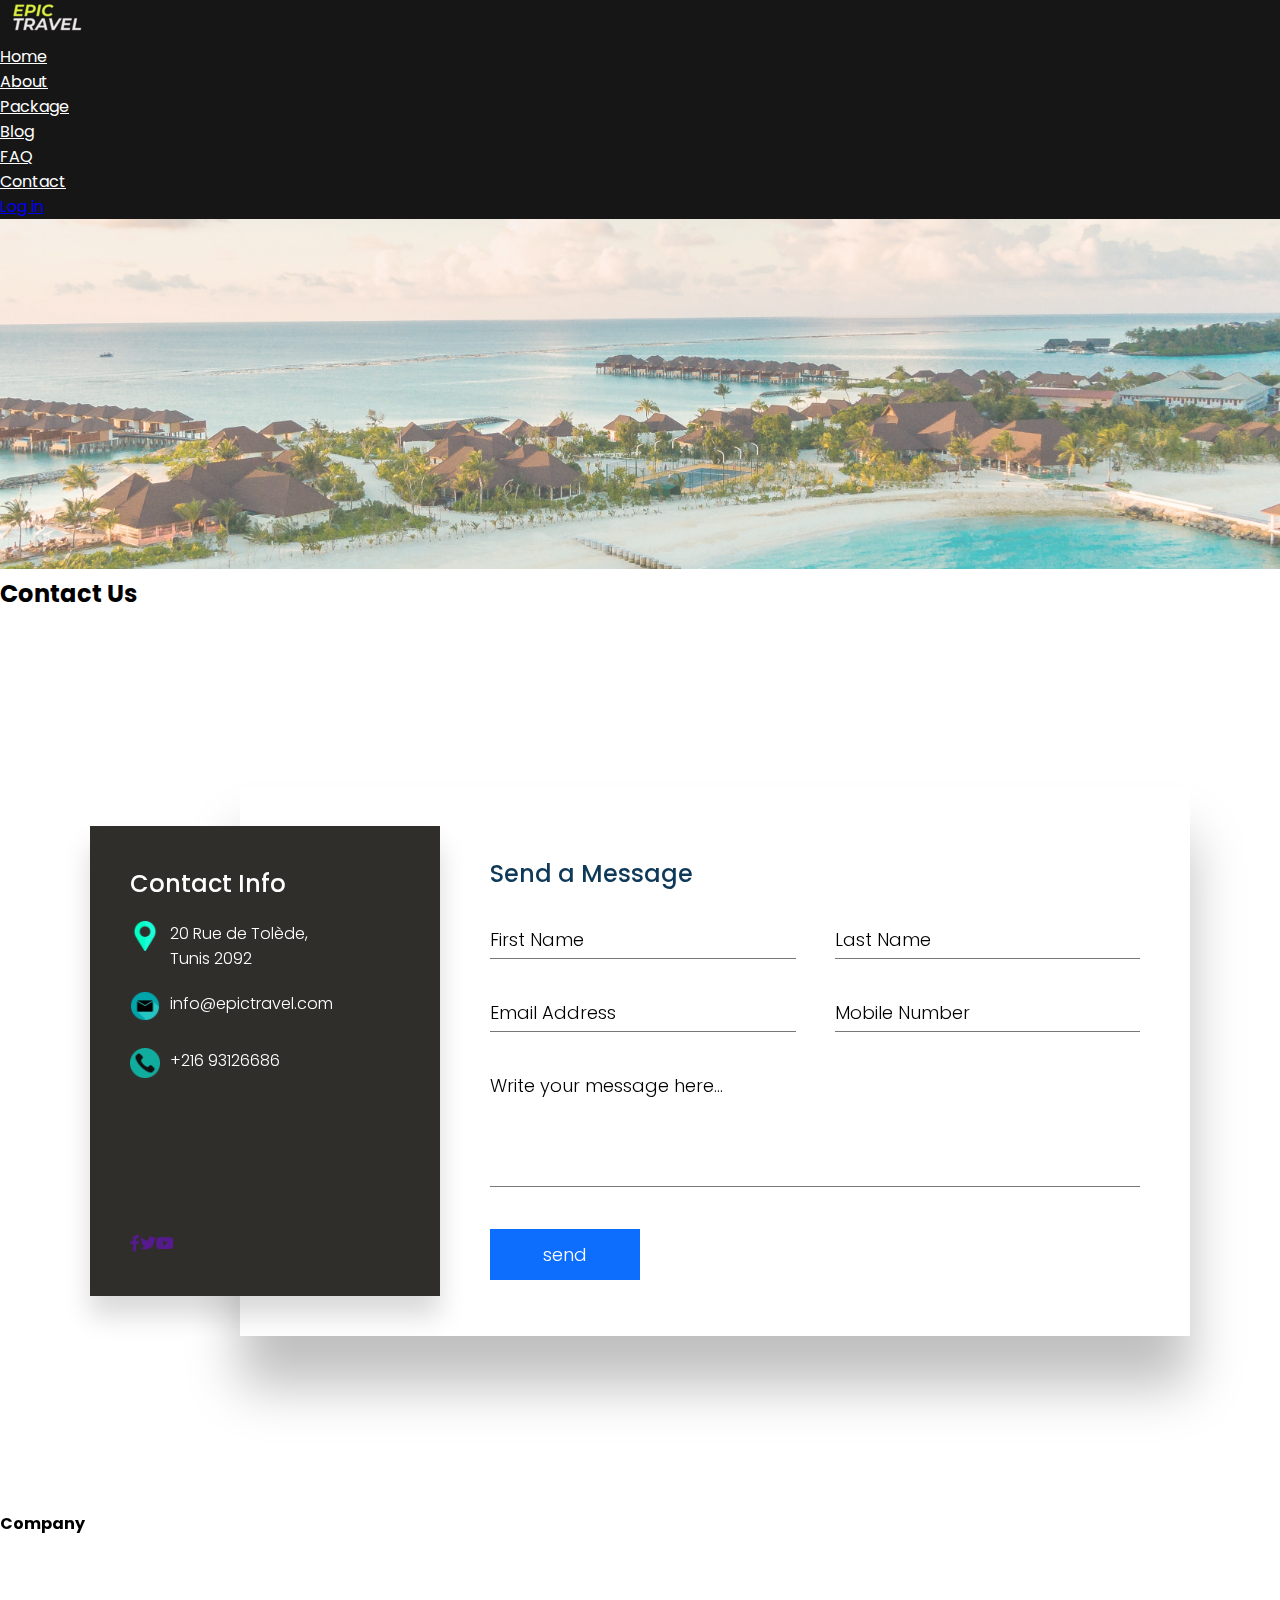
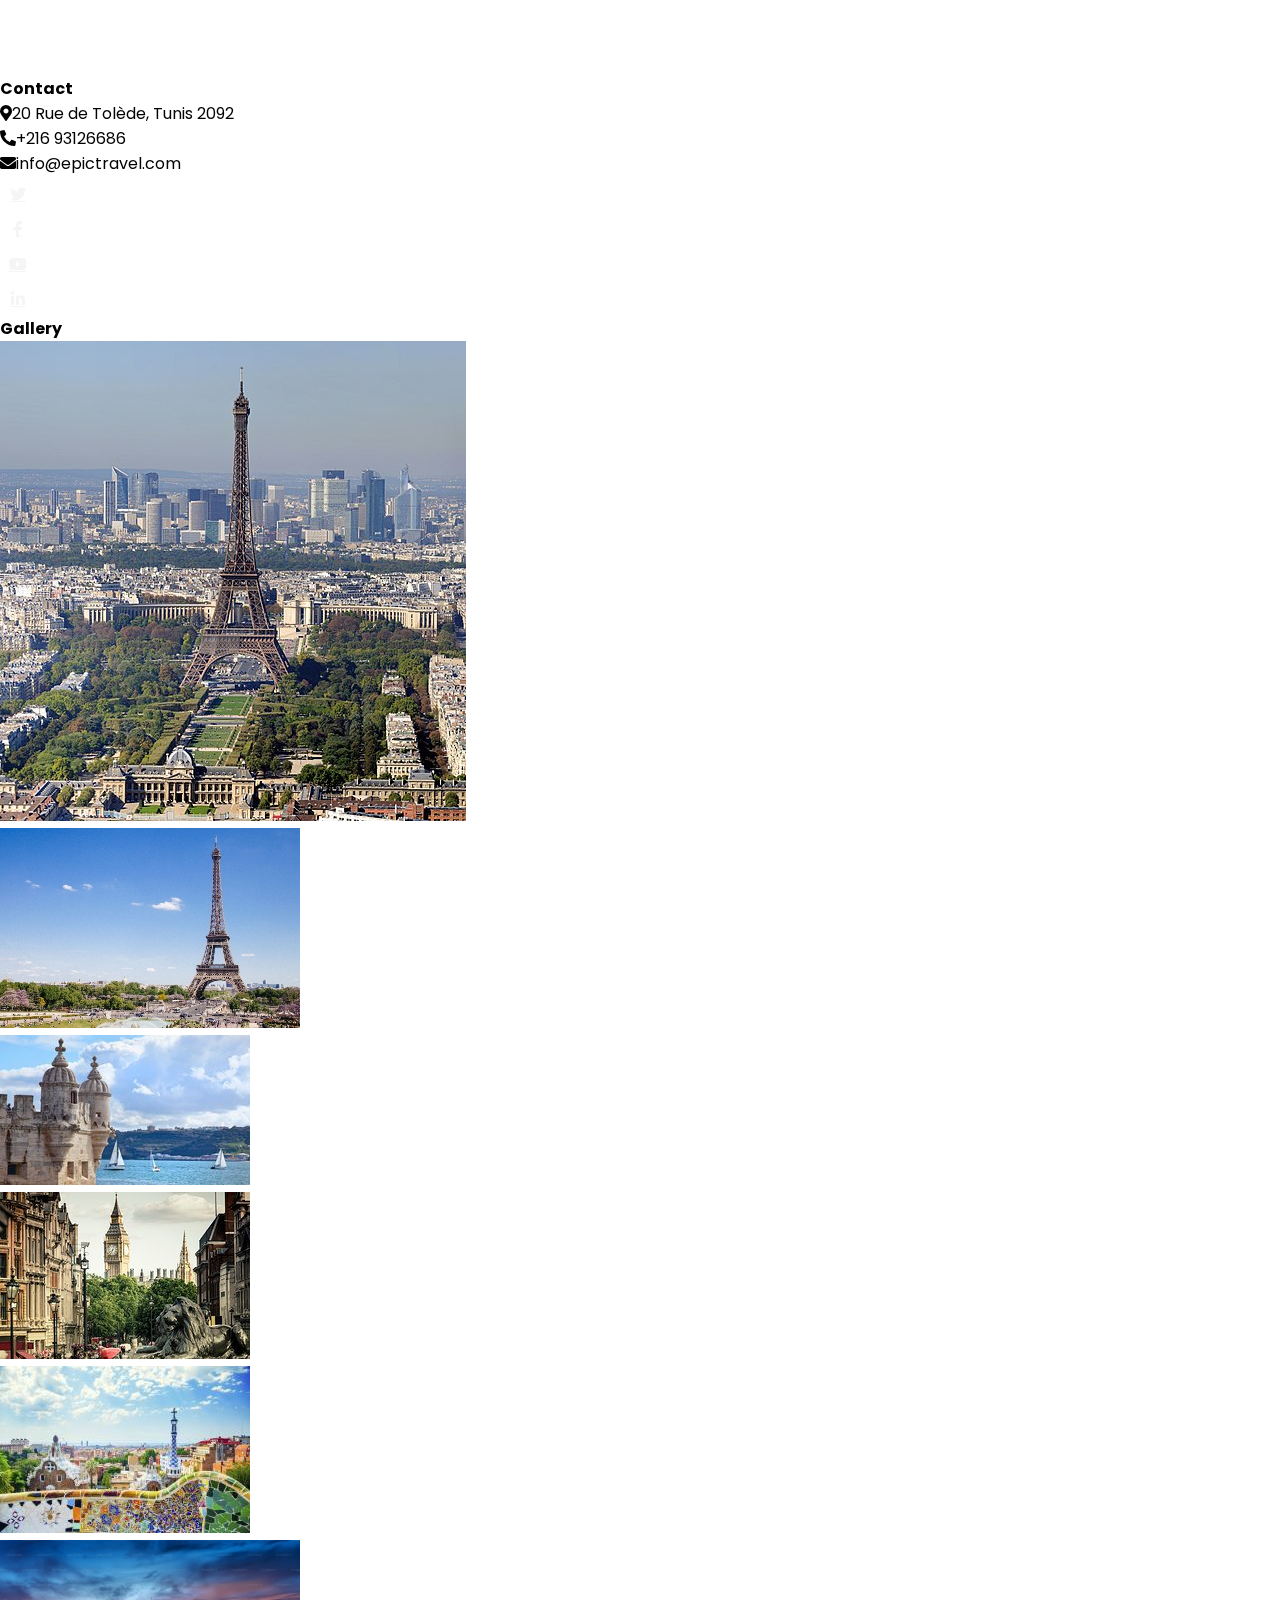
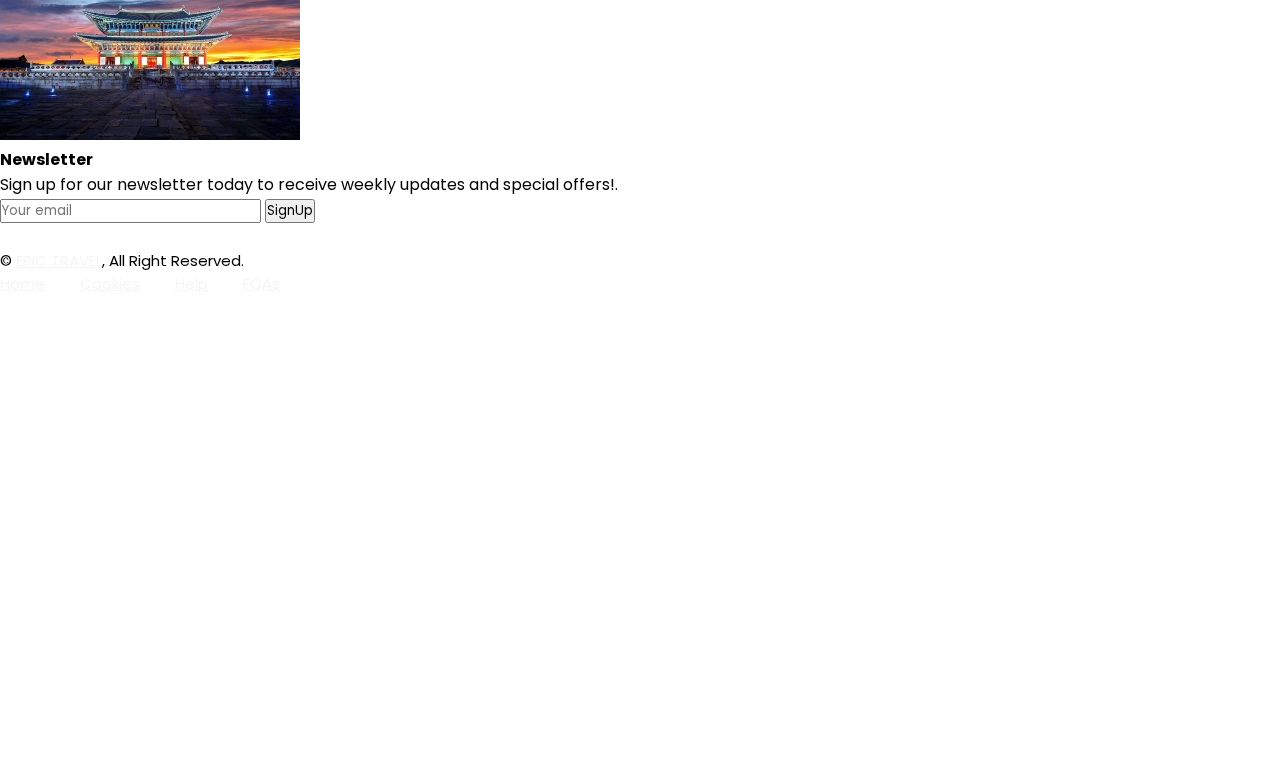
==== Contact.html @ 3b7e9346 "Add files via upload" ====
<!DOCTYPE html>
<html lang="en">
  <head>
    <meta charset="UTF-8" />
    <meta http-equiv="X-UA-Compatible" content="IE=edge" />
    <meta name="viewport" content="width=device-width, initial-scale=1.0" />
    <link
      href="https://cdn.jsdelivr.net/npm/bootstrap@5.3.0-alpha3/dist/css/bootstrap.min.css"
      rel="stylesheet"
      integrity="sha384-KK94CHFLLe+nY2dmCWGMq91rCGa5gtU4mk92HdvYe+M/SXH301p5ILy+dN9+nJOZ"
      crossorigin="anonymous"
    />

    <link rel="stylesheet" href="contact.css" />
    <link rel="preconnect" href="https://fonts.googleapis.com" />
    <link rel="preconnect" href="https://fonts.gstatic.com" crossorigin />
    <link
      href="https://fonts.googleapis.com/css2?family=Open+Sans:wght@300;400;500;600&display=swap"
      rel="stylesheet"
    />

    <!-- Google Web Fonts -->
    <link rel="preconnect" href="https://fonts.googleapis.com" />
    <link rel="preconnect" href="https://fonts.gstatic.com" crossorigin />
    <link
      href="https://fonts.googleapis.com/css2?family=Heebo:wght@400;500;600&family=Nunito:wght@600;700;800&display=swap"
      rel="stylesheet"
    />

    <!-- Icon Font Stylesheet -->
    <link
      href="https://cdnjs.cloudflare.com/ajax/libs/font-awesome/5.10.0/css/all.min.css"
      rel="stylesheet"
    />
    <link
      href="https://cdn.jsdelivr.net/npm/bootstrap-icons@1.4.1/font/bootstrap-icons.css"
      rel="stylesheet"
    />
    <title>Document</title>
  </head>

  <body>
 <!--navbar-->
 <div class="navvbar">
    <nav class="navbar navbar-expand-lg">
      <div class="container-fluid">
        <a class="navbar-brand" href="index.html">
          <img class="imag" src="images/logo.png" alt="" />
        </a>

        <ul class="navbar-nav">
          <li class="nav-item">
            <a class="nav-link" href="index.html">Home</a>
          </li>
          <li class="nav-item">
            <a class="nav-link" href="about.html">About</a>
          </li>
          <li class="nav-item">
            <a class="nav-link" href="package.html">Package</a>
          </li>
          <li class="nav-item">
            <a class="nav-link" href="blog.html">Blog</a>
          </li>
          <li class="nav-item">
            <a class="nav-link" href="faq.html">FAQ</a>
          </li>
          <li class="nav-item"><a class="nav-link" href="Contact.html">Contact</a></li>

        </ul>
        <div class="btton">
          <a class="btn btn-light" href="login.html">Log in</a>
        </div>
      </div>
    </nav>
  </div>

<!-- img -->
  
    <img class="imagg" src="images/beach.jpg" alt="tunis" >
    <!-- img end -->

    <h2 class="text-center my-5">Contact Us</h2>

<!--contact -->
<section>
    <div class="container">
        <div class="contactInfo">
            <div>
                <h2>Contact Info</h2>
                <ul class="info">
                    <li>
                        <span><img src="images/placeholder.png"></span>
                        <span>20 Rue de Tolède,
                            <br> Tunis
                            2092
                        </span>
                    </li>
                    <li>
                        <span><img src="images/mail.png"></span>
                        <span>info@epictravel.com </span>
                    </li>
                    <li>
                        <span><img src="images/phone.png"></span>
                        <span>+216 93126686</span>
                    </li>
                </ul>
            </div>
            <ul class="sci">
                <a class="btn btn-outline-light btn-social mx-2" href=""><i class="fab fa-facebook-f"></i></a>
                <a class="btn btn-outline-light btn-social mx-2" href=""><i class="fab fa-twitter"></i></a>
                <a class="btn btn-outline-light btn-social mx-2" href=""><i class="fab fa-youtube"></i></a>

            </ul>
        </div>
        <div class="contactForm">
            <h2>Send a Message</h2>
            <div class="formBox">
                <div class="inputBox w50">
                    <input type="text" required>
                    <span>First Name</span>
                </div>
                <div class="inputBox w50">
                    <input type="text" required>
                    <span>Last Name</span>
                </div>
                <div class="inputBox w50">
                    <input type="text" required>
                    <span>Email Address</span>
                </div>
                <div class="inputBox w50">
                    <input type="text" required>
                    <span>Mobile Number</span>
                </div>
                <div class="inputBox w100">
                    <textarea required></textarea>
                    <span>Write your message here...</span>
                </div>
                <div class="inputBox w100">
                    <input type="submit" value="send">
                </div>
            </div>
        </div>
    </div>
</section>
<!-- cantact end  -->












   <!-- Footer Start -->
   <div
   class="container-fluid bg-dark text-light footer pt-5 mt-5 wow fadeIn"
   data-wow-delay="0.1s"
 >
   <div class="container py-5">
     <div class="row g-5">
       <div class="col-lg-3 col-md-6">
         <h4 class="text-white mb-3">Company</h4>
         <a class="btn btn-link" href="about.html">About Us</a>
         <a class="btn btn-link" href="Contact.html">Contact Us</a>
         <a class="btn btn-link" href="">Privacy Policy</a>
         <a class="btn btn-link" href="">Terms & Condition</a>
         <a class="btn btn-link" href="faq.html">FAQs & Help</a>
       </div>
       <div class="col-lg-3 col-md-6">
         <h4 class="text-white mb-3">Contact</h4>
         <p class="mb-2">
           <i class="fa fa-map-marker-alt me-3"></i>20 Rue de Tolède, Tunis
           2092
         </p>
         <p class="mb-2">
           <i class="fa fa-phone-alt me-3"></i>+216 93126686
         </p>
         <p class="mb-2">
           <i class="fa fa-envelope me-3"></i>info@epictravel.com
         </p>
         <div class="d-flex pt-2">
           <a class="btn btn-outline-light btn-social" href=""
             ><i class="fab fa-twitter"></i
           ></a>
           <a class="btn btn-outline-light btn-social" href=""
             ><i class="fab fa-facebook-f"></i
           ></a>
           <a class="btn btn-outline-light btn-social" href=""
             ><i class="fab fa-youtube"></i
           ></a>
           <a class="btn btn-outline-light btn-social" href=""
             ><i class="fab fa-linkedin-in"></i
           ></a>
         </div>
       </div>
       <div class="col-lg-3 col-md-6">
         <h4 class="text-white mb-3">Gallery</h4>
         <div class="row g-2 pt-2">
           <div class="col-4">
             <img
               class="img-fluid bg-light p-1"
               src="images/paris2.jpg"
               alt=""
             />
           </div>
           <div class="col-4">
             <img
               class="img-fluid bg-light p-1"
               src="images/paris.jpg"
               alt=""
             />
           </div>
           <div class="col-4">
             <img
               class="img-fluid bg-light p-1"
               src="images/lisbon.jpg"
               alt=""
             />
           </div>
           <div class="col-4">
             <img
               class="img-fluid bg-light p-1"
               src="images/london.jpg"
               alt=""
             />
           </div>
           <div class="col-4">
             <img
               class="img-fluid bg-light p-1"
               src="images/barcelona.jpg"
               alt=""
             />
           </div>
           <div class="col-4">
             <img
               class="img-fluid bg-light p-1"
               src="images/seoul.jpg"
               alt=""
             />
           </div>
         </div>
       </div>
       <div class="col-lg-3 col-md-6">
         <h4 class="text-white mb-3">Newsletter</h4>
         <p>
           Sign up for our newsletter today to receive weekly updates and
           special offers!.
         </p>
         <div class="position-relative mx-auto" style="max-width: 400px">
           <input
             class="form-control border-primary w-100 py-3 ps-4 pe-5"
             type="text"
             placeholder="Your email"
           />
           <button
             type="button"
             class="btn btn-primary py-2 position-absolute top-0 end-0 mt-2 me-2"
           >
             SignUp
           </button>
         </div>
       </div>
     </div>
   </div>
   <div class="container">
     <div class="copyright">
       <div class="row">
         <div class="col-md-6 text-center text-md-start mb-3 mb-md-0">
           &copy; <a class="border-bottom" href="#">EPIC TRAVEL</a>, All
           Right Reserved.
         </div>
         <div class="col-md-6 text-center text-md-end">
           <div class="footer-menu">
             <a href="index.html">Home</a>
             <a href="">Cookies</a>
             <a href="">Help</a>
             <a href="faq.html">FQAs</a>
           </div>
         </div>
       </div>
     </div>
   </div>
 </div>
 <!-- Footer End -->

 <script
   src="https://cdn.jsdelivr.net/npm/bootstrap@5.3.0-alpha3/dist/js/bootstrap.min.js"
   integrity="sha384-Y4oOpwW3duJdCWv5ly8SCFYWqFDsfob/3GkgExXKV4idmbt98QcxXYs9UoXAB7BZ"
   crossorigin="anonymous"
 ></script>
</body>
</html>
---- contact.css ----
@import url('https://fonts.googleapis.com/css2?family=Poppins:wght@200;300;400;500;600;700;800;900&display=swap');
*
{
  margin: 0;
  padding: 0;
  box-sizing: border-box;
  font-family: 'Poppins', sans-serif;
}
section
{
  display: flex;
  justify-content: center;
  align-items: center;
  min-height: 100vh;
  background: rgba(255, 255, 255, .1);
}
section::before
{
  content: '';
  position: absolute;
  top: 0;
  left: 0;
  width: 50%;
  height: 100%;
  /* background: #fff38e; */
}
.container
{
  position: relative;
  min-width: 1100px;
  min-height: 550px;
  display: flex;
  z-index: 1000;
}
.container .contactInfo
{
  position: absolute;
  top: 40px;
  width: 350px;
  height: calc(100% - 80px);
  background: #302e2b;
  z-index: 1;
  padding: 40px;
  display: flex;
  flex-direction: column;
  justify-content: space-between;
  box-shadow: 0 20px 25px rgba(0,0,0,0.15);
}
.container .contactInfo h2
{
  color: #fff;
  font-size: 24px;
  font-weight: 500;
}
.container .contactInfo ul.info
{
  position: relative;
  margin: 20px 0;
}
.container .contactInfo ul.info li
{
  position: relative;
  list-style: none;
  display: flex;
  margin: 20px 0;
  cursor: pointer;
  align-items: flex-start;
}
.container .contactInfo ul.info li span:nth-child(1)
{
  width: 30px;
  min-width: 30px;
}
.container .contactInfo ul.info li span img
{
  max-width: 100%;
  filter: invert(1);
}
.container .contactInfo ul.info li span:nth-child(2)
{
  color: #fff;
  margin-left: 10px;
  font-weight: 300;
}
.container .contactInfo ul.sci
{
  position: relative;
  display: flex;
}
.container .contactInfo ul.sci li
{
  list-style: none;
  margin-right: 15px;
}
.container .contactInfo ul.sci li a
{
  list-style: none;
}
.container .contactInfo ul.sci li a img
{
  filter: invert(1);
}
.container .contactForm
{
  position: absolute;
  padding: 70px 50px;
  padding-left: 250px;
  margin-left: 150px;
  width: calc(100% - 150px);
  height: 100%;
  background: #fff;
  box-shadow: 0 50px 50px rgba(0,0,0,0.25);
}
.container .contactForm h2
{
  color: #0f3959;
  font-size: 24px;
  font-weight: 500;
}
.container .contactForm .formBox
{
  position: relative;
  display: flex;
  justify-content: space-between;
  flex-wrap: wrap;
  padding-top: 30px;
}
.container .contactForm .formBox .inputBox
{
  position: relative;
  margin: 0 0 35px 0;
}
.container .contactForm .formBox .inputBox.w50
{
  width: 47%;
}
.container .contactForm .formBox .inputBox.w100
{
  width: 100%;
}
.container .contactForm .formBox .inputBox input,
.container .contactForm .formBox .inputBox textarea
{
  width: 100%;
  resize: none;
  padding: 5px 0;
  font-size: 18px;
  font-weight: 300;
  color: #333;
  border: none;
  outline: none;
  border-bottom: 1px solid #777;
}
.container .contactForm .formBox .inputBox textarea
{
  min-height: 120px;
}
.container .contactForm .formBox .inputBox span
{
  position: absolute;
  left: 0;
  padding: 5px 0;
  pointer-events: none;
  font-size: 18px;
  font-weight: 300;
  transition: 0.3s;
}
.container .contactForm .formBox .inputBox input:focus ~ span,
.container .contactForm .formBox .inputBox input:valid ~ span,
.container .contactForm .formBox .inputBox textarea:focus ~ span,
.container .contactForm .formBox .inputBox textarea:valid ~ span
{
  transform: translateY(-20px);
  font-size: 12px;
  font-weight: 400;
  letter-spacing: 1px;
  color: #095a55;
  font-weight: 500;
}
.container .contactForm .formBox .inputBox input[type="submit"]
{
  position: relative;
  cursor: pointer;
  background: #0d6efd;
  color: #fff;
  border: none;
  max-width: 150px;
  padding: 12px;
}
.container .contactForm .formBox .inputBox input[type="submit"]:hover
{
  background: #bad208c7;
}

@media (max-width: 1200px)
{
  .container
  {
    max-width: 90%;
    min-width: auto;
    margin: 20px;
    box-shadow: 0 20px 50px rgba(0,0,0,0.2);
  }
  .container .contactInfo
  {
    position: relative;
    top: 0;
    height: 550px;
    box-shadow: none;
  }
  .container .contactForm
  {
    position: relative;
    width: calc(100% - 350px);
    height: 550px;
    padding-left: 0;
    margin-left: 0;
    padding: 40px;
    box-shadow: none;
  }
}

@media (max-width: 991px)
{
  
  section::before
  {
    display: none;
  }
  .container
  {
    display: flex;
    flex-direction: column-reverse;
  }
  .container .contactInfo
  {
    width: 100%;
    height: auto;
    flex-direction: row;
  }
  .container .contactInfo ul.sci
  {
    position: relative;
    display: flex;
    justify-content: center;
    align-items: center;
  }
  .container .contactForm
  {
    width: 100%;
  }
}

@media (max-width: 600px)
{
  .container .contactForm
  {
    height: auto;
    padding: 25px;
  }
  .container .contactForm .formBox .inputBox.w50
  {
    width: 100%;
  }
  .container .contactInfo
  {
    flex-direction: column;
    align-items: flex-start;
    padding: 25px;
  }
  .container .contactInfo ul.sci
  {
    margin-top: 40px;
  }
}


/* navbar */
.navvbar {
    background-color: rgb(22, 22, 22);
}

.navvbar {
    position: sticky;
    top: 0;
    z-index: 1;
}

.navbar-brand {
    padding-left: 10px;
    max-height: 100px;
}

.imag {
    height: 100%;
    object-fit: cover;
}

.nav-link {
    color: white;
    font-weight: 400;
    font-size: 1rem;
}

.btton {
    font-weight: 400;
    font-size: 1rem;

}

.c-item {
    height: 480px;
}

.c-img {
    height: 100%;
    object-fit: cover;
    filter: brightness(0.6);
}



/*** Footer ***/
.footer .btn.btn-social {
    margin-right: 5px;
    width: 35px;
    height: 35px;
    display: flex;
    align-items: center;
    justify-content: center;
    color: #F5F5F5;
    font-weight: normal;
    border: 1px solid #FFFFFF;
    border-radius: 35px;
    transition: .3s;
}

.footer .btn.btn-social:hover {
    color: #bad208c7;
}

.footer .btn.btn-link {
    display: block;
    margin-bottom: 5px;
    padding: 0;
    text-align: left;
    color: #FFFFFF;
    font-size: 15px;
    font-weight: normal;
    text-transform: capitalize;
    transition: .3s;
}

.footer .btn.btn-link::before {
    position: relative;
    content: "\f105";
    font-family: "Font Awesome 5 Free";
    font-weight: 900;
    margin-right: 10px;
}

.footer .btn.btn-link:hover {
    letter-spacing: 1px;
    box-shadow: none;
}

.footer .copyright {
    padding: 25px 0;
    font-size: 15px;
    border-top: 1px solid rgba(256, 256, 256, .1);
}

.footer .copyright a {
    color: #F5F5F5;
}

.footer .footer-menu a {
    margin-right: 15px;
    padding-right: 15px;
    border-right: 1px solid rgba(255, 255, 255, .1);
}

.footer .footer-menu a:last-child {
    margin-right: 0;
    padding-right: 0;
    border-right: none;
}

.imagg {
    left: 0;
    right: 0;
    top: 0;
    opacity: 0.7;
    width: 100%;
    height: 350px;
    object-fit: cover;

}
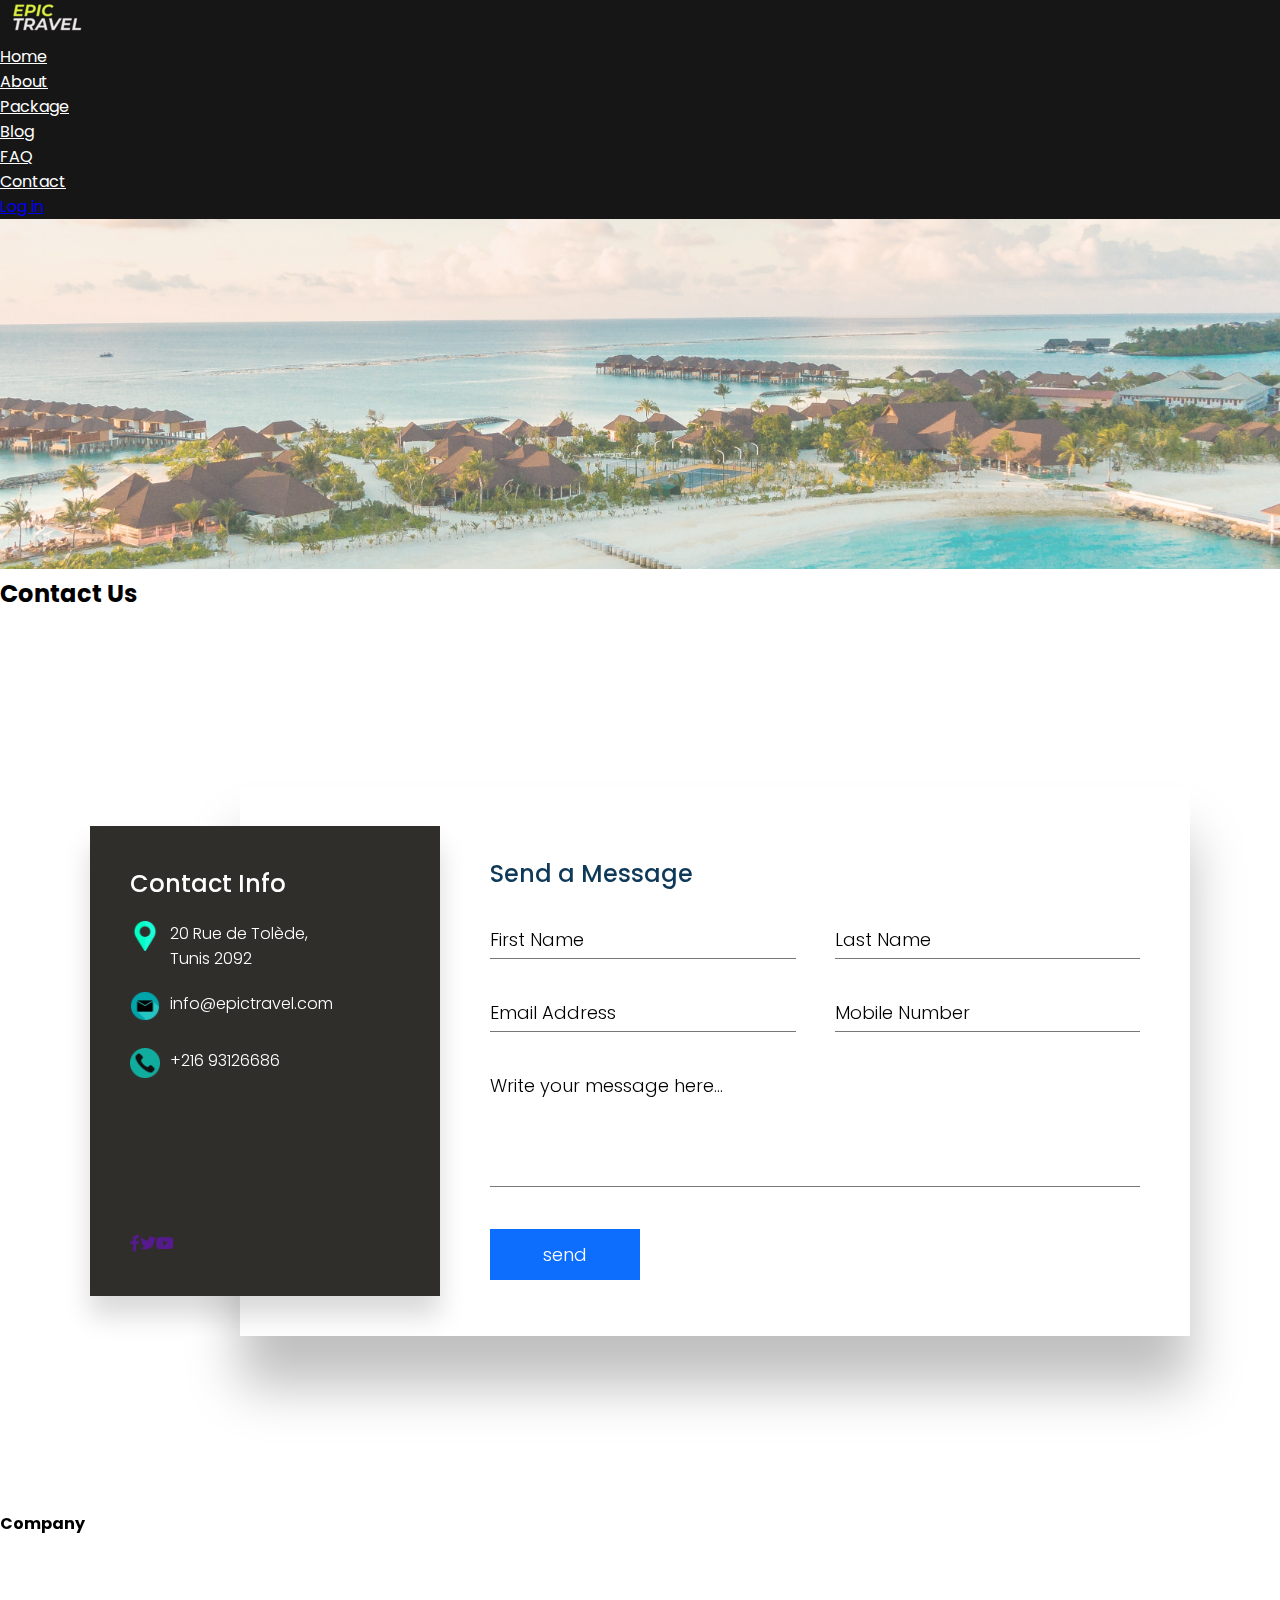
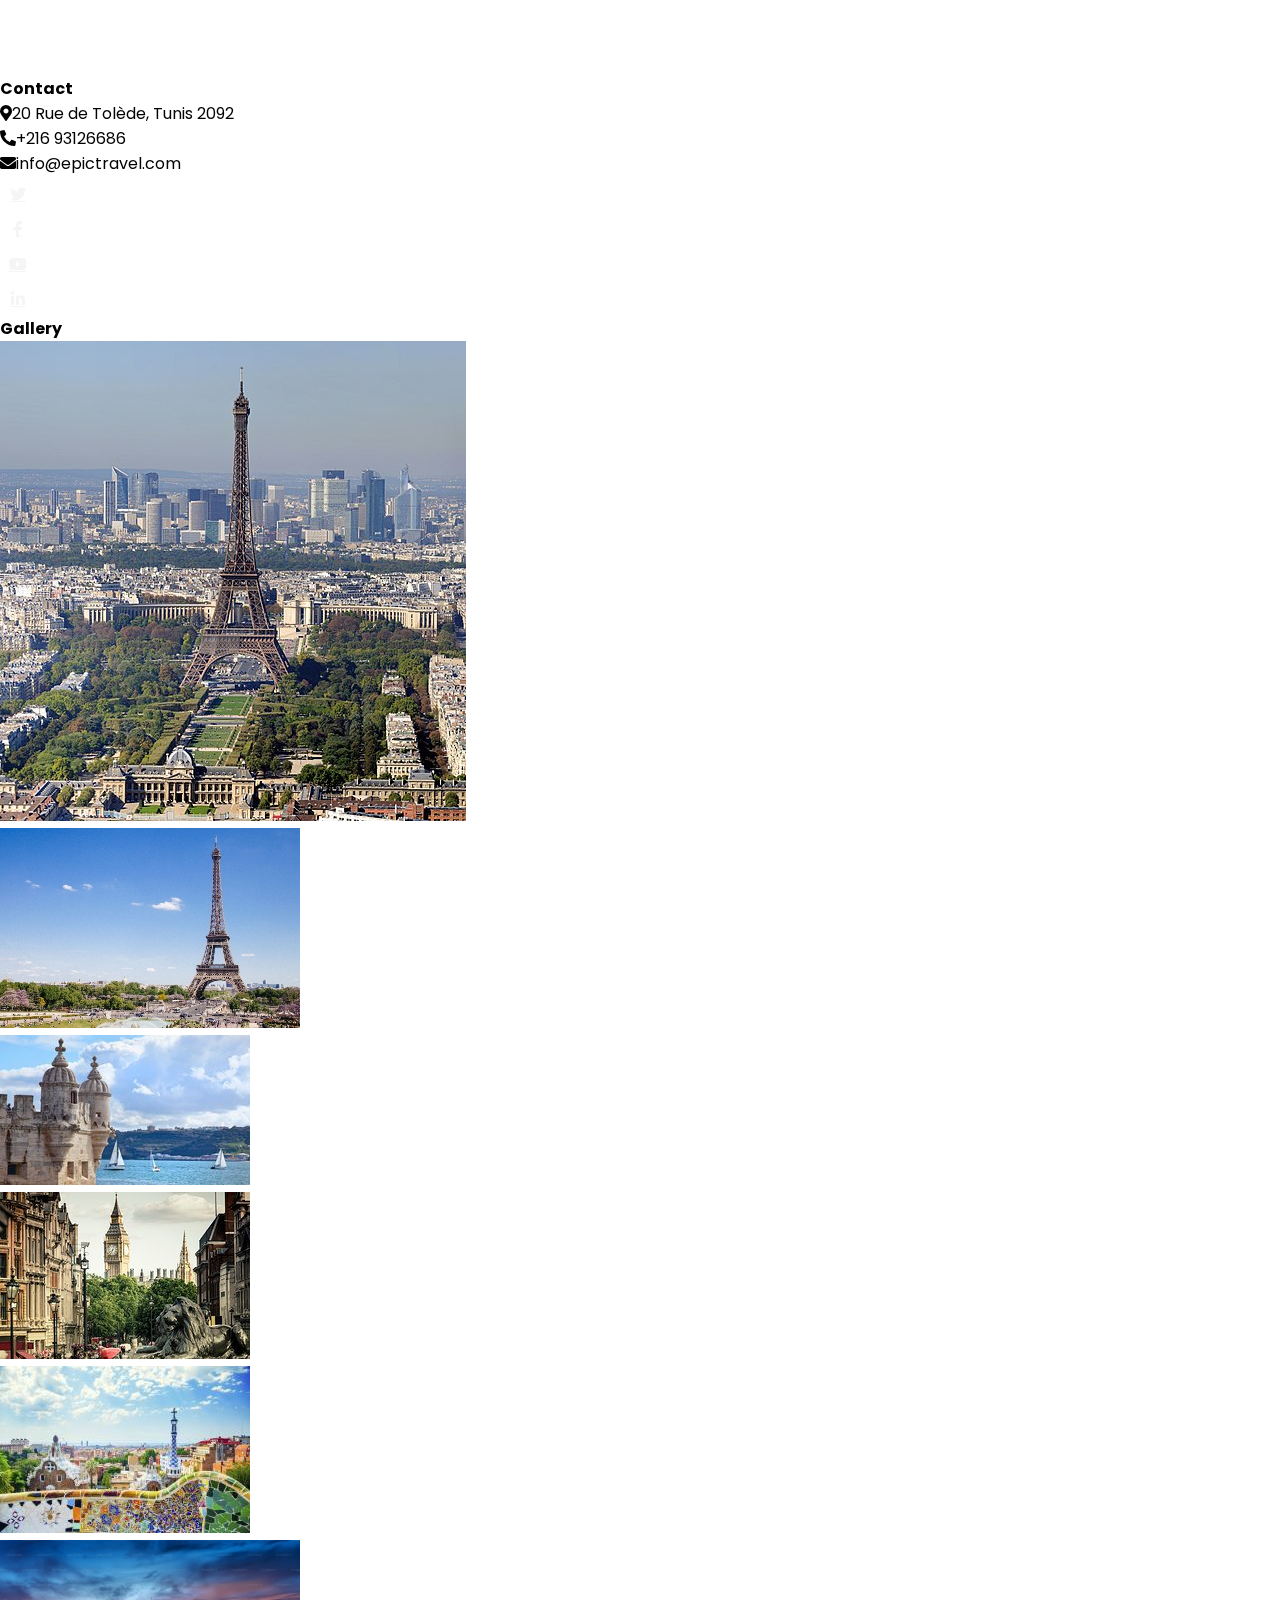
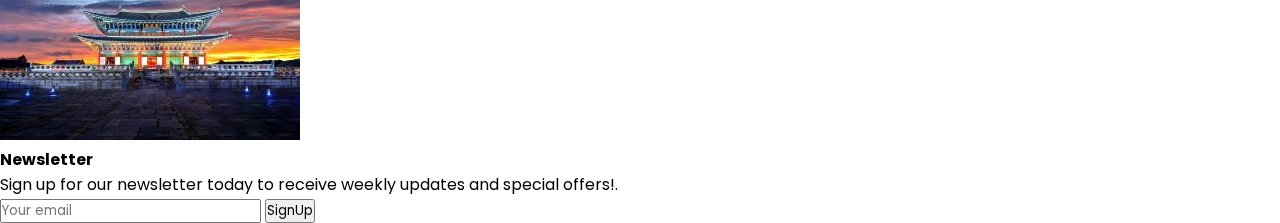
==== commit f178e4ca: "Add files via upload" ====
--- a/Contact.html
+++ b/Contact.html
@@ -155,138 +155,84 @@
 
 
 
-   <!-- Footer Start -->
-   <div
-   class="container-fluid bg-dark text-light footer pt-5 mt-5 wow fadeIn"
-   data-wow-delay="0.1s"
- >
-   <div class="container py-5">
-     <div class="row g-5">
-       <div class="col-lg-3 col-md-6">
-         <h4 class="text-white mb-3">Company</h4>
-         <a class="btn btn-link" href="about.html">About Us</a>
-         <a class="btn btn-link" href="Contact.html">Contact Us</a>
-         <a class="btn btn-link" href="">Privacy Policy</a>
-         <a class="btn btn-link" href="">Terms & Condition</a>
-         <a class="btn btn-link" href="faq.html">FAQs & Help</a>
-       </div>
-       <div class="col-lg-3 col-md-6">
-         <h4 class="text-white mb-3">Contact</h4>
-         <p class="mb-2">
-           <i class="fa fa-map-marker-alt me-3"></i>20 Rue de Tolède, Tunis
-           2092
-         </p>
-         <p class="mb-2">
-           <i class="fa fa-phone-alt me-3"></i>+216 93126686
-         </p>
-         <p class="mb-2">
-           <i class="fa fa-envelope me-3"></i>info@epictravel.com
-         </p>
-         <div class="d-flex pt-2">
-           <a class="btn btn-outline-light btn-social" href=""
-             ><i class="fab fa-twitter"></i
-           ></a>
-           <a class="btn btn-outline-light btn-social" href=""
-             ><i class="fab fa-facebook-f"></i
-           ></a>
-           <a class="btn btn-outline-light btn-social" href=""
-             ><i class="fab fa-youtube"></i
-           ></a>
-           <a class="btn btn-outline-light btn-social" href=""
-             ><i class="fab fa-linkedin-in"></i
-           ></a>
-         </div>
-       </div>
-       <div class="col-lg-3 col-md-6">
-         <h4 class="text-white mb-3">Gallery</h4>
-         <div class="row g-2 pt-2">
-           <div class="col-4">
-             <img
-               class="img-fluid bg-light p-1"
-               src="images/paris2.jpg"
-               alt=""
-             />
-           </div>
-           <div class="col-4">
-             <img
-               class="img-fluid bg-light p-1"
-               src="images/paris.jpg"
-               alt=""
-             />
-           </div>
-           <div class="col-4">
-             <img
-               class="img-fluid bg-light p-1"
-               src="images/lisbon.jpg"
-               alt=""
-             />
-           </div>
-           <div class="col-4">
-             <img
-               class="img-fluid bg-light p-1"
-               src="images/london.jpg"
-               alt=""
-             />
-           </div>
-           <div class="col-4">
-             <img
-               class="img-fluid bg-light p-1"
-               src="images/barcelona.jpg"
-               alt=""
-             />
-           </div>
-           <div class="col-4">
-             <img
-               class="img-fluid bg-light p-1"
-               src="images/seoul.jpg"
-               alt=""
-             />
-           </div>
-         </div>
-       </div>
-       <div class="col-lg-3 col-md-6">
-         <h4 class="text-white mb-3">Newsletter</h4>
-         <p>
-           Sign up for our newsletter today to receive weekly updates and
-           special offers!.
-         </p>
-         <div class="position-relative mx-auto" style="max-width: 400px">
-           <input
-             class="form-control border-primary w-100 py-3 ps-4 pe-5"
-             type="text"
-             placeholder="Your email"
-           />
-           <button
-             type="button"
-             class="btn btn-primary py-2 position-absolute top-0 end-0 mt-2 me-2"
-           >
-             SignUp
-           </button>
-         </div>
-       </div>
-     </div>
-   </div>
-   <div class="container">
-     <div class="copyright">
-       <div class="row">
-         <div class="col-md-6 text-center text-md-start mb-3 mb-md-0">
-           &copy; <a class="border-bottom" href="#">EPIC TRAVEL</a>, All
-           Right Reserved.
-         </div>
-         <div class="col-md-6 text-center text-md-end">
-           <div class="footer-menu">
-             <a href="index.html">Home</a>
-             <a href="">Cookies</a>
-             <a href="">Help</a>
-             <a href="faq.html">FQAs</a>
-           </div>
-         </div>
-       </div>
-     </div>
-   </div>
- </div>
- <!-- Footer End -->
-
+    <!-- Footer  -->
+    <div
+      class="container-fluid bg-dark text-light footer pt-5 mt-5 wow fadeIn"
+      data-wow-delay="0.1s"
+    >
+      <div class="container py-5">
+        <div class="row g-5">
+          <div class="col-lg-3 col-md-6">
+            <h4 class="text-white mb-3">Company</h4>
+            <a class="btn btn-link" href="about.html">About Us</a>
+            <a class="btn btn-link" href="Contact.html">Contact Us</a>
+            <a class="btn btn-link" href="">Privacy Policy</a>
+            <a class="btn btn-link" href="">Terms & Condition</a>
+            <a class="btn btn-link" href="faq.html">FAQs & Help</a>
+          </div>
+          <div class="col-lg-3 col-md-6">
+            <h4 class="text-white mb-3">Contact</h4>
+            <p class="mb-2">
+              <i class="fa fa-map-marker-alt me-3"></i>20 Rue de Tolède, Tunis
+              2092
+            </p>
+            <p class="mb-2">
+              <i class="fa fa-phone-alt me-3"></i>+216 93126686
+            </p>
+            <p class="mb-2">
+              <i class="fa fa-envelope me-3"></i>info@epictravel.com
+            </p>
+            <div class="d-flex pt-2">
+              <a class="btn btn-outline-light btn-social" href=""
+                ><i class="fab fa-twitter"></i
+              ></a>
+              <a class="btn btn-outline-light btn-social" href=""
+                ><i class="fab fa-facebook-f"></i
+              ></a>
+              <a class="btn btn-outline-light btn-social" href=""
+                ><i class="fab fa-youtube"></i
+              ></a>
+              <a class="btn btn-outline-light btn-social" href=""
+                ><i class="fab fa-linkedin-in"></i
+              ></a>
+            </div>
+          </div>
+          <div class="col-lg-3 col-md-6">
+            <h4 class="text-white mb-3">Gallery</h4>
+            <div class="row g-2 pt-2">
+              <div class="col-4">
+                <img class="img-fluid bg-light p-1" src="images/paris2.jpg" alt=""/>
+              </div>
+              <div class="col-4">
+                <img class="img-fluid bg-light p-1"src="images/paris.jpg" alt="" />
+              </div>
+              <div class="col-4">
+                <img class="img-fluid bg-light p-1" src="images/lisbon.jpg" alt="" />
+              </div>
+              <div class="col-4">
+                <img class="img-fluid bg-light p-1" src="images/london.jpg" alt="" />
+              </div>
+              <div class="col-4">
+                <img class="img-fluid bg-light p-1" src="images/barcelona.jpg" alt=""/>
+              </div>
+              <div class="col-4">
+                <img class="img-fluid bg-light p-1" src="images/seoul.jpg" alt="" />
+              </div>
+            </div>
+          </div>
+          <div class="col-lg-3 col-md-6">
+            <h4 class="text-white mb-3">Newsletter</h4>
+            <p> Sign up for our newsletter today to receive weekly updates and special offers!. </p>
+            <div class="position-relative mx-auto" style="max-width: 400px">
+              <input class="form-control border-primary w-100 py-3 ps-4 pe-5" type="text" placeholder="Your email" />
+              <button type="button" class="btn btn-primary py-2 position-absolute top-0 end-0 mt-2 me-2" > SignUp</button>
+            </div>
+          </div>
+        </div>
+      </div>
+    
+    </div>
+    <!-- Footer End -->
  <script
    src="https://cdn.jsdelivr.net/npm/bootstrap@5.3.0-alpha3/dist/js/bootstrap.min.js"
    integrity="sha384-Y4oOpwW3duJdCWv5ly8SCFYWqFDsfob/3GkgExXKV4idmbt98QcxXYs9UoXAB7BZ"
